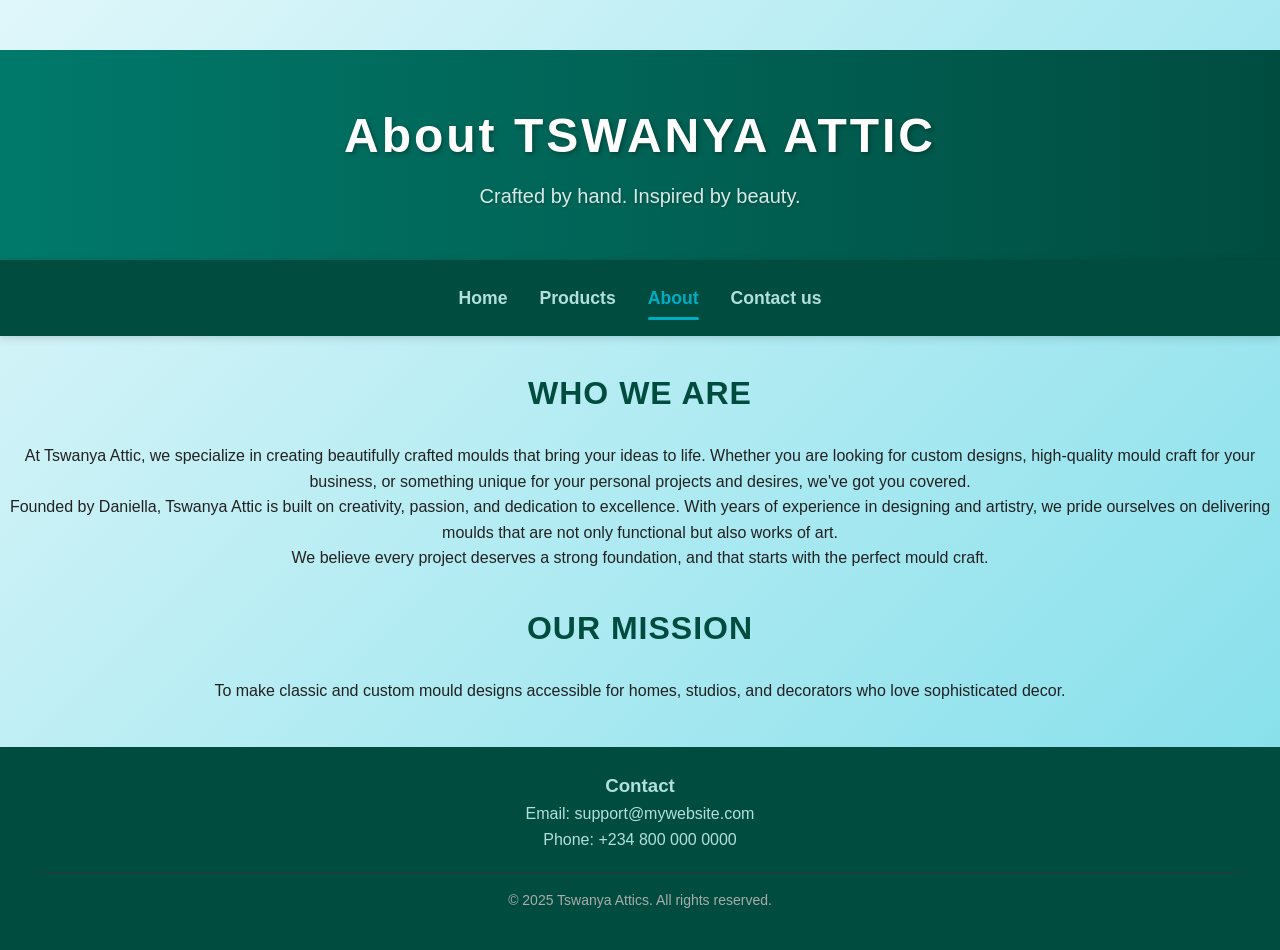
==== about.html @ af9be81d "Add files via upload" ====
<!DOCTYPE html>
<html lang="en">
<head>
  <meta charset="UTF-8" />
  <meta name="viewport" content="width=device-width, initial-scale=1" />
  <title>TSWANYA ATTIC - About</title>
  <link rel="stylesheet" href="gpt.css" />
</head>
<body>

  <header>
    <h1>About TSWANYA ATTIC</h1>
    <p>Crafted by hand. Inspired by beauty.</p>
  </header>

  <nav>
    <a href="index.html">Home</a>
    <a href="products.html">Products</a>
    <a href="about.html" class="active">About</a>
    <a href="contact.html">Contact us</a>
  </nav>

  <section>
    <h2>Who We Are</h2>
    <p>At Tswanya Attic, we specialize in creating beautifully crafted moulds  that bring your ideas to life. Whether you are looking for custom designs, high-quality mould craft for your business, or something unique for your personal projects and desires, we've got you covered.</p>

    <p>Founded by Daniella, Tswanya Attic is built on creativity, passion, and dedication to excellence. With years of experience in designing and artistry, we pride ourselves on delivering moulds that are not only functional but also works of art.</p>

    <p>We believe every project deserves a strong foundation, and that starts with the perfect mould craft.</p>

    <h2>Our Mission</h2>
    <p>To make classic and custom mould designs accessible for homes, studios, and decorators who love sophisticated decor.</p>
  </section>

  <!-- HTML -->
<footer class="footer">
  <div class="footer-container">
    <div class="footer-section about">


    <div class="footer-section contact">
      <h3>Contact</h3>
      <p>Email: support@mywebsite.com</p>
      <p>Phone: +234 800 000 0000</p>
    </div>
  </div>

  <div class="footer-bottom">
    <p>© 2025 Tswanya Attics. All rights reserved.</p>
  </div>
</footer>


  <script src="gpt.js" defer></script>
</body>
</html>
---- gpt.css ----
/* Reset & Base */
*,
*::before,
*::after {
  margin: 0;
  padding: 0;
  box-sizing: border-box;
}
body {
  font-family: 'Poppins', sans-serif;
  line-height: 1.6;
  background: linear-gradient(135deg, #e0f7fa, #80deea);
  color: #222;
  min-height: 100vh;
  display: flex;
  flex-direction: column;
  scroll-behavior: smooth;
}

/* HEADER */
header {
  background: linear-gradient(90deg, #00796b, #004d40);
  color: white;
  text-align: center;
  padding: 3rem 1rem;
  animation: fadeInDown 1s ease forwards;
}
header h1 {
  font-size: 3rem;
  font-weight: 700;
  letter-spacing: 3px;
  margin-bottom: 0.3rem;
  text-shadow: 2px 2px 5px rgba(0,0,0,0.3);
}
header p {
  font-size: 1.25rem;
  font-weight: 300;
  opacity: 0.85;
  text-shadow: 1px 1px 3px rgba(0,0,0,0.2);
}

/* NAVIGATION */
nav {
  background-color: #004d40;
  padding: 1rem 0;
  display: flex;
  justify-content: center;
  gap: 2rem;
  position: sticky;
  top: 0;
  z-index: 999;
  box-shadow: 0 2px 8px rgba(0,0,0,0.15);
}
nav a {
  color: #b2dfdb;
  text-decoration: none;
  font-weight: 600;
  font-size: 1.1rem;
  position: relative;
  padding: 0.5rem 0;
  transition: color 0.3s ease;
}
nav a:hover,
nav a.active {
  color: #00acc1;
}
nav a.active::after,
nav a:hover::after {
  content: "";
  position: absolute;
  bottom: 0;
  left: 0;
  width: 100%;
  height: 3px;
  background: #00acc1;
  border-radius: 2px;
  animation: slideIn 0.3s forwards;
}

/* HERO SECTION */
.hero {
  background: url('logo.jpg') center center/cover no-repeat fixed;
  padding: 8rem 1rem 6rem;
  text-align: center;
  color: #0d1b2a;
  text-shadow: 0 0 15px rgba(0,0,0,0.7);
  animation: fadeInUp 1.2s ease forwards;
}
.hero h2 {
  font-size: 2.8rem;
  margin-bottom: 1rem;
  font-weight: 700;
  letter-spacing: 1.5px;
}
.hero p {
  font-size: 1.25rem;
  margin-bottom: 2rem;
  max-width: 600px;
  margin-left: auto;
  margin-right: auto;
}
.cta-button {
  background-color: #00acc1;
  color: white;
  font-weight: 700;
  padding: 1rem 2.5rem;
  font-size: 1.2rem;
  border-radius: 50px;
  text-decoration: none;
  box-shadow: 0 5px 15px rgba(0,172,193,0.6);
  transition: all 0.3s ease;
  display: inline-block;
}
.cta-button:hover {
  background-color: #00838f;
  box-shadow: 0 7px 20px rgba(0,131,143,0.8);
  transform: translateY(-3px);
}

/* PRODUCT GRID */
.product-grid {
  display: grid;
  grid-template-columns: repeat(auto-fit, minmax(280px, 1fr));
  gap: 2rem;
  max-width: 1100px;
  margin: 3rem auto 5rem;
  padding: 0 1rem;
}
.product-card {
  background-color: white;
  border-radius: 12px;
  box-shadow: 0 10px 20px rgba(0,0,0,0.1);
  overflow: hidden;
  transition: transform 0.3s ease, box-shadow 0.3s ease;
  cursor: pointer;
  display: flex;
  flex-direction: column;
  align-items: center;
  padding-bottom: 1.5rem;
}
.product-card:hover {
  transform: translateY(-10px);
  box-shadow: 0 20px 30px rgba(0,0,0,0.15);
}
.product-card img {
  width: 100%;
  height: 180px;
  object-fit: cover;
  border-bottom: 2px solid #00acc1;
  transition: filter 0.3s ease;
}
.product-card:hover img {
  filter: brightness(0.85);
}
.product-card h3 {
  margin-top: 1rem;
  color: #00796b;
  font-weight: 700;
  font-size: 1.2rem;
  letter-spacing: 0.03em;
  text-align: center;
  padding: 0 0.5rem;
}

/* SECTION HEADINGS */
section h2 {
  text-align: center;
  margin-top: 2rem;
  margin-bottom: 1.5rem;
  font-size: 2rem;
  color: #004d40;
  font-weight: 700;
  letter-spacing: 1px;
  text-transform: uppercase;
}

/* FORM */
form {
  max-width: 500px;
  margin: 2rem auto 5rem;
  background: white;
  padding: 2rem;
  border-radius: 15px;
  box-shadow: 0 10px 20px rgba(0,0,0,0.1);
}
form label {
  display: block;
  font-weight: 600;
  margin-bottom: 0.5rem;
  color: #004d40;
}
form input,
form textarea {
  width: 100%;
  padding: 0.75rem 1rem;
  margin-bottom: 1.5rem;
  border-radius: 8px;
  border: 2px solid #00acc1;
  font-size: 1rem;
  font-family: inherit;
  transition: border-color 0.3s ease;
  resize: vertical;
}
form input:focus,
form textarea:focus {
  border-color: #00838f;
  outline: none;
}

form button {
  background-color: #00acc1;
  color: white;
  padding: 1rem 2rem;
  border: none;
  border-radius: 50px;
  font-weight: 700;
  font-size: 1.1rem;
  cursor: pointer;
  box-shadow: 0 5px 15px rgba(0,172,193,0.6);
  transition: background-color 0.3s ease, transform 0.3s ease;
}
form button:hover {
  background-color: #00838f;
  transform: translateY(-3px);
}

/* FOOTER */
footer {
  text-align: center;
  padding: 1.5rem 1rem;
  background: #004d40;
  color: #b2dfdb;
  font-weight: 500;
  margin-top: auto;
  user-select: none;
  /* CSS */
body {
  margin: 0;
  font-family: Arial, sans-serif;
}

.footer {
  background: #111;
  color: #eee;
  padding: 40px 20px 20px;
}

.footer-container {
  max-width: 1200px;
  margin: auto;
  text-align: center;
}

.footer-contact h3 {
  color: #fff;
  margin-bottom: 10px;
}

.footer-contact p {
  margin: 5px 0;
  color: #bbb;
}

.footer-bottom {
  text-align: center;
  padding: 15px;
  border-top: 1px solid #333;
  margin-top: 20px;
  font-size: 14px;
  color: #aaa;
}

}

/* Responsive Typography */
@media (max-width: 768px) {
  header h1 {
    font-size: 2.2rem;
  }
  .hero h2 {
    font-size: 2rem;
  }
  section h2 {
    font-size: 1.6rem;
  }
}

/* Animations */
@keyframes fadeInDown {
  0% {
    opacity: 0;
    transform: translateY(-40px);
  }
  100% {
    opacity: 1;
    transform: translateY(0);
  }
}
@keyframes fadeInUp {
  0% {
    opacity: 0;
    transform: translateY(40px);
  }
  100% {
    opacity: 1;
    transform: translateY(0);
  }
}
@keyframes slideIn {
  from {
    width: 0;
  }
  to {
    width: 100%;
  }
}
/* Base styles for the images */
.moving-img, .bouncing-img, .floating-img {
    position: absolute;
    width: 100px;
    height: 100px;
    transition: all 0.2s ease-in-out;
}

/* Initial positions */
.moving-img {
    top: 50px;
    left: -200px; /* Start off-screen */
}

.bouncing-img {
    top: 50%;
    left: 50%;
    transform: translateX(-50%);
}

.floating-img {
    top: 50%;
    left: 50%;
    transform: translate(-50%, -50%);
}

/* Optional styles for visual separation */
body {
    text-align: center;
    margin-top: 50px;
}
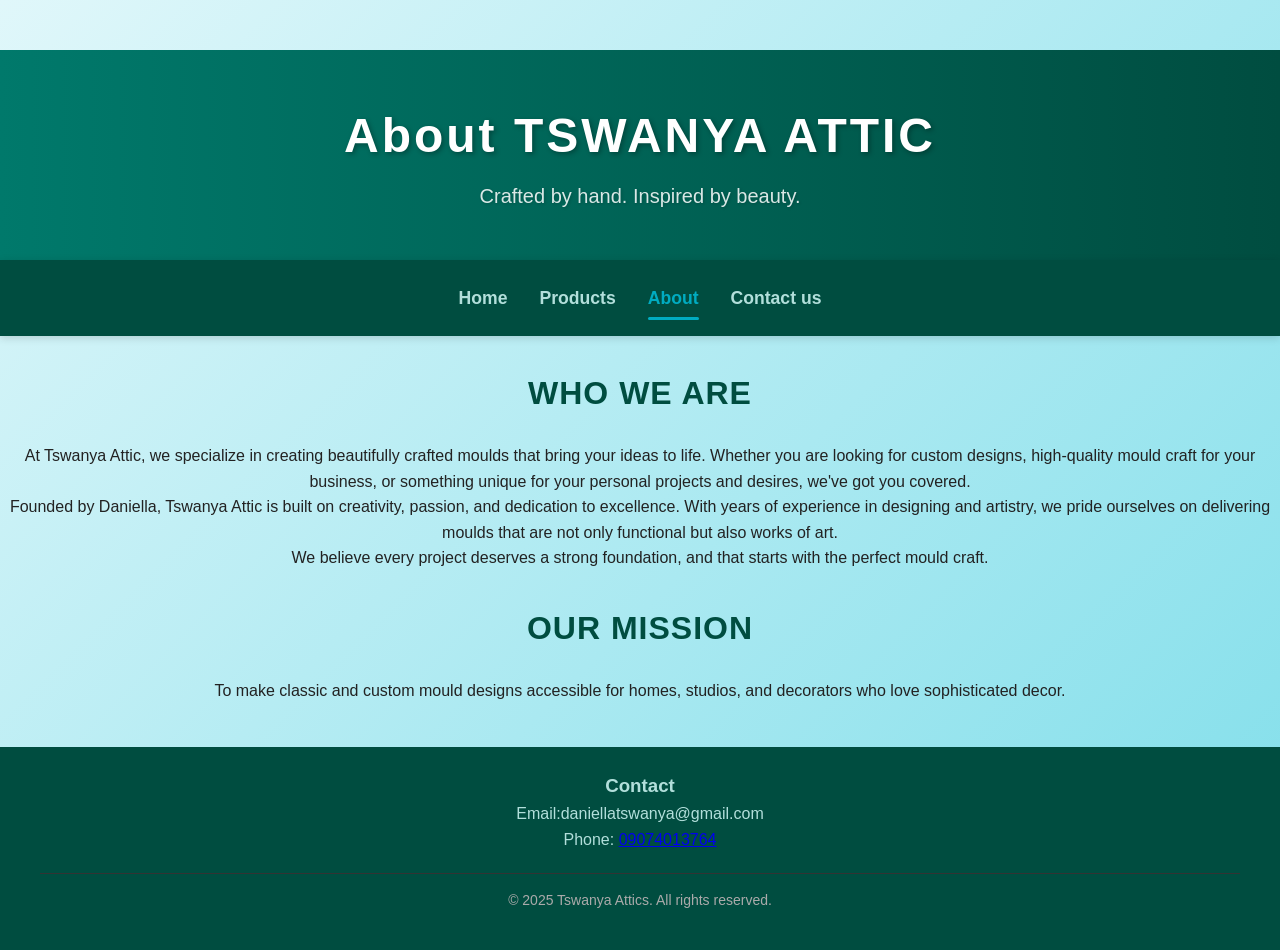
==== commit 6a85d4bf: "Add files via upload" ====
--- a/about.html
+++ b/about.html
@@ -40,8 +40,8 @@
 
     <div class="footer-section contact">
       <h3>Contact</h3>
-      <p>Email: support@mywebsite.com</p>
-      <p>Phone: +234 800 000 0000</p>
+      <p>Email:daniellatswanya@gmail.com</p>
+      <p>Phone: <a href="tel:09074013764">09074013764</a></p>
     </div>
   </div>
 
